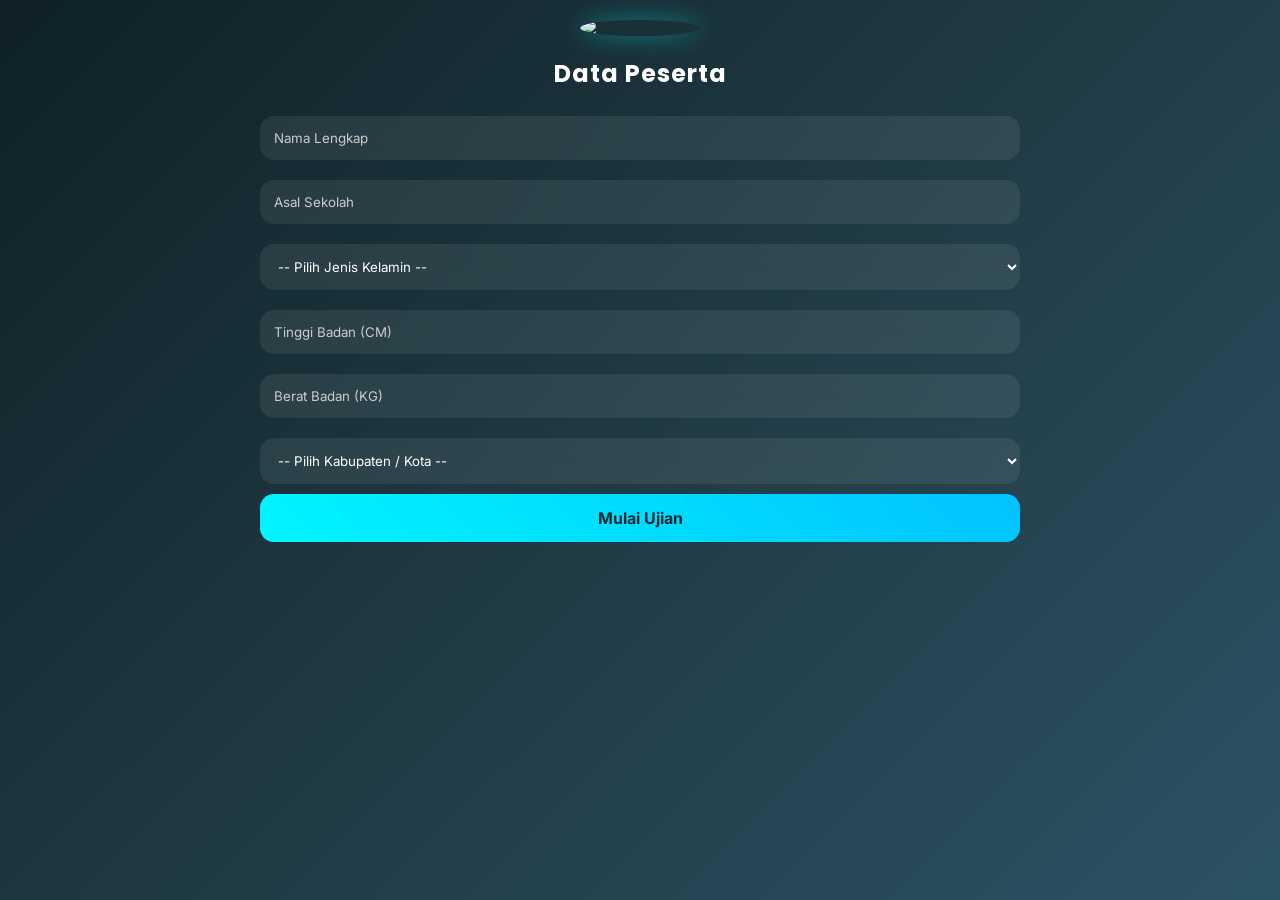
==== index.html @ 819b08d3 "Add files via upload" ====
<!doctype html>
<html lang="id">
  <head>
    <meta charset="UTF-8" />
    <meta name="viewport" content="width=device-width, initial-scale=1.0" />
    <title>TRYOUT Calon Paskibraka</title>

    <link
      href="https://fonts.googleapis.com/css2?family=Poppins:wght@600;700&family=Inter:wght@400;500&display=swap"
      rel="stylesheet"
    />
    <link rel="stylesheet" href="style.css" />
  </head>
  <body>
    <div class="container">
      <img
        src="img/logo-dppi_20251220_232237_0000.png"
        class="header"
      />

      <div class="info">
        <h2>Data Peserta</h2>
        <input id="nama" placeholder="Nama Lengkap" />
        <input id="sekolah" placeholder="Asal Sekolah" />
        <select id="gender">
          <option value="">-- Pilih Jenis Kelamin --</option>
          <option value="Laki-Laki"> Laki-Laki</option>
          <option value="Perempuan"> Perempuan</option>
          
        <input id="tinggibadan" placeholder="Tinggi Badan (CM)" />
        <input id="beratbadan" placeholder="Berat Badan (KG)" />
        

<select id="daerah">
<option value="">-- Pilih Kabupaten / Kota --</option>

<!-- KOTA -->
<option value="Kota Palu">Kota Palu</option>

<!-- KABUPATEN -->
<option value="Kabupaten Banggai">Kabupaten Banggai</option>
<option value="Kabupaten Banggai Kepulauan">Kabupaten Banggai Kepulauan</option>
<option value="Kabupaten Banggai Laut">Kabupaten Banggai Laut</option>
<option value="Kabupaten Buol">Kabupaten Buol</option>
<option value="Kabupaten Donggala">Kabupaten Donggala</option>
<option value="Kabupaten Morowali">Kabupaten Morowali</option>
<option value="Kabupaten Morowali Utara">Kabupaten Morowali Utara</option>
<option value="Kabupaten Parigi Moutong">Kabupaten Parigi Moutong</option>
<option value="Kabupaten Poso">Kabupaten Poso</option>
<option value="Kabupaten Sigi">Kabupaten Sigi</option>
<option value="Kabupaten Tolitoli">Kabupaten Tolitoli</option>
<option value="Kabupaten Tojo Una-Una">Kabupaten Tojo Una-Una</option>

</select>

        <button onclick="mulaiUjian()">Mulai Ujian</button>
      </div>

      <div class="timer hidden"><span id="time">10:00</span></div>

      <div class="progress-box hidden">
        <div class="progress"><div id="progressBar"></div></div>
        <small id="progressText">0 / 20</small>
      </div>

      <div id="navSoal" class="nav-soal hidden"></div>

      <form id="quizForm" class="hidden">
        <div id="soalContainer"></div>

        <div class="nav-btn">
          <button type="button" onclick="sebelumnya()">⬅ Kembali</button>
          <button type="button" id="nextBtn" onclick="berikutnya()">
            Berikutnya ➡
          </button>
        </div>
      </form>
    </div>

    <script src="script.js"></script>
  </body>
</html>
---- style.css ----
* {
  box-sizing: border-box;
  font-family: "Inter", sans-serif;
}

body {
  margin: 0;
  min-height: 100vh;
  background: linear-gradient(135deg, #0f2027, #203a43, #2c5364);
  color: white;
}

.container {
  max-width: 800px;
  margin: auto;
  padding: 20px;
}

.header {
  width: 120px;
  display: block;
  margin: 0 auto 20px;
  border-radius: 50%;
  box-shadow: 0 0 25px rgba(0, 255, 255, 0.4);
}

h2 {
  text-align: center;
  font-family: "Poppins", sans-serif;
  font-weight: 700;
  letter-spacing: 1px;
  margin-bottom: 15px;
}

.info input,
select {
  width: 100%;
  padding: 14px;
  margin: 10px 0;
  border-radius: 14px;
  border: none;
  outline: none;
  background: rgba(255, 255, 255, 0.08);
  color: white;
  backdrop-filter: blur(10px);
}

.info input::placeholder {
  color: #ccc;
}

.info button,
.nav-btn button {
  width: 100%;
  padding: 14px;
  background: linear-gradient(45deg, #00f5ff, #00c3ff);
  border: none;
  border-radius: 14px;
  font-size: 16px;
  font-weight: bold;
  color: #002b36;
  cursor: pointer;
  transition: 0.3s;
}

button:hover {
  transform: translateY(-3px);
  box-shadow: 0 8px 25px rgba(0, 255, 255, 0.4);
}

.hidden {
  display: none;
}

.timer {
  text-align: center;
  font-size: 18px;
  font-weight: bold;
  margin: 15px 0;
  color: #00f5ff;
}

.question {
  background: rgba(255, 255, 255, 0.08);
  padding: 20px;
  border-radius: 18px;
  margin-bottom: 20px;
  backdrop-filter: blur(12px);
  box-shadow: 0 8px 30px rgba(0, 0, 0, 0.3);
}

.question label {
  display: flex;
  gap: 10px;
  padding: 12px;
  border-radius: 12px;
  margin-bottom: 8px;
  cursor: pointer;
  background: rgba(255, 255, 255, 0.05);
  transition: 0.3s;
}

.question label:hover {
  background: rgba(0, 255, 255, 0.2);
}

.nav-btn {
  display: flex;
  gap: 10px;
}

.progress {
  background: rgba(255, 255, 255, 0.1);
  border-radius: 20px;
  overflow: hidden;
  height: 10px;
}

#progressBar {
  height: 100%;
  width: 0%;
  background: linear-gradient(90deg, #00f5ff, #00ff88);
}

.nav-soal {
  display: flex;
  flex-wrap: wrap;
  gap: 8px;
  margin: 15px 0;
  justify-content: center;
}

.nav-soal button {
  width: 40px;
  height: 40px;
  border-radius: 50%;
  border: none;
  font-weight: bold;
  background: rgba(255, 255, 255, 0.1);
  color: white;
  cursor: pointer;
  transition: 0.3s;
}

.nav-soal button.answered {
  background: linear-gradient(45deg, #00ff88, #00f5ff);
  color: #002b36;
}

.nav-soal button.active {
  border: 2px solid #00f5ff;
}

/* Perbaikan warna dropdown */
select {
  color: white;
  background: rgba(255, 255, 255, 0.08);
}

select option {
  color: black; /* Teks jadi hitam */
  background: white; /* Background putih */
}

/* Agar tulisan default terlihat jelas */
select:invalid {
  color: #ccc;
}
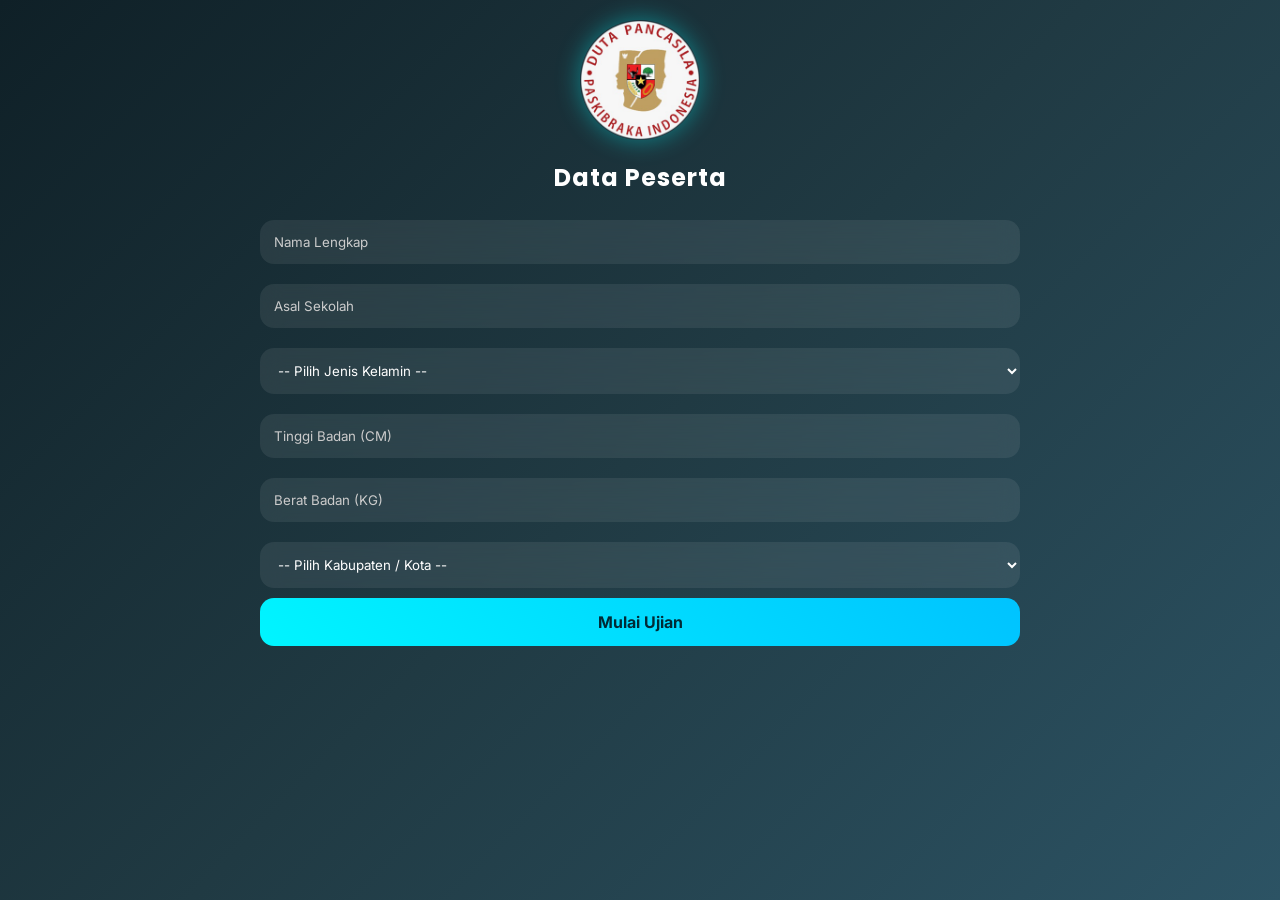
==== commit 31d443cc: "Add files via upload" ====
--- a/index.html
+++ b/index.html
@@ -14,7 +14,7 @@
   <body>
     <div class="container">
       <img
-        src="img/logo-dppi_20251220_232237_0000.png"
+        src="logo-dppi_20251220_232237_0000.png"
         class="header"
       />
 
